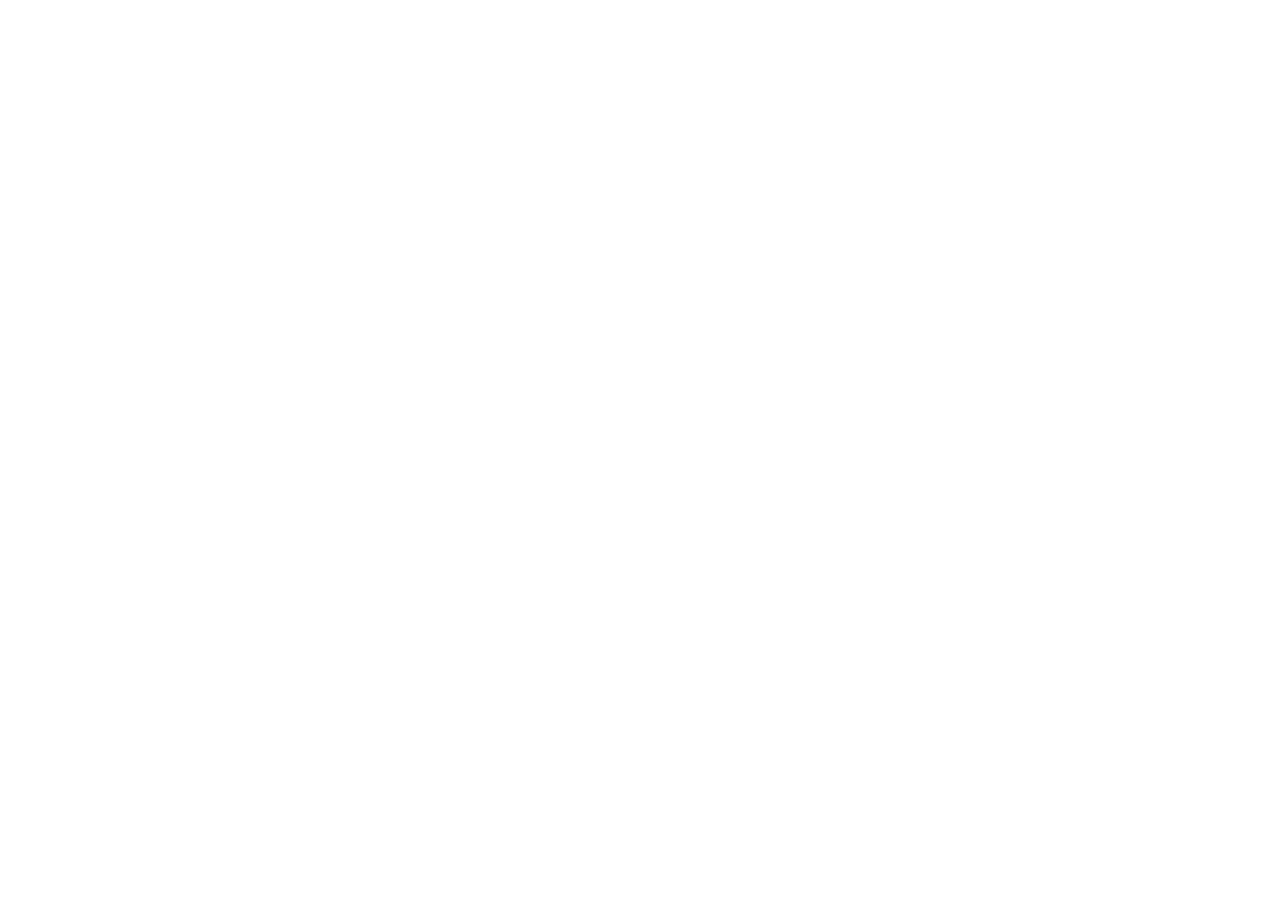
==== calculadora/calculadora.html @ 1b57e737 "adição de links ancoras" ====
<!DOCTYPE html>
<html lang="en">
<head>
    <meta charset="UTF-8">
    <meta http-equiv="X-UA-Compatible" content="IE=edge">
    <meta name="viewport" content="width=device-width, initial-scale=1.0">
    <title>Calculadora</title>
</head>
<body>
    
</body>
</html>
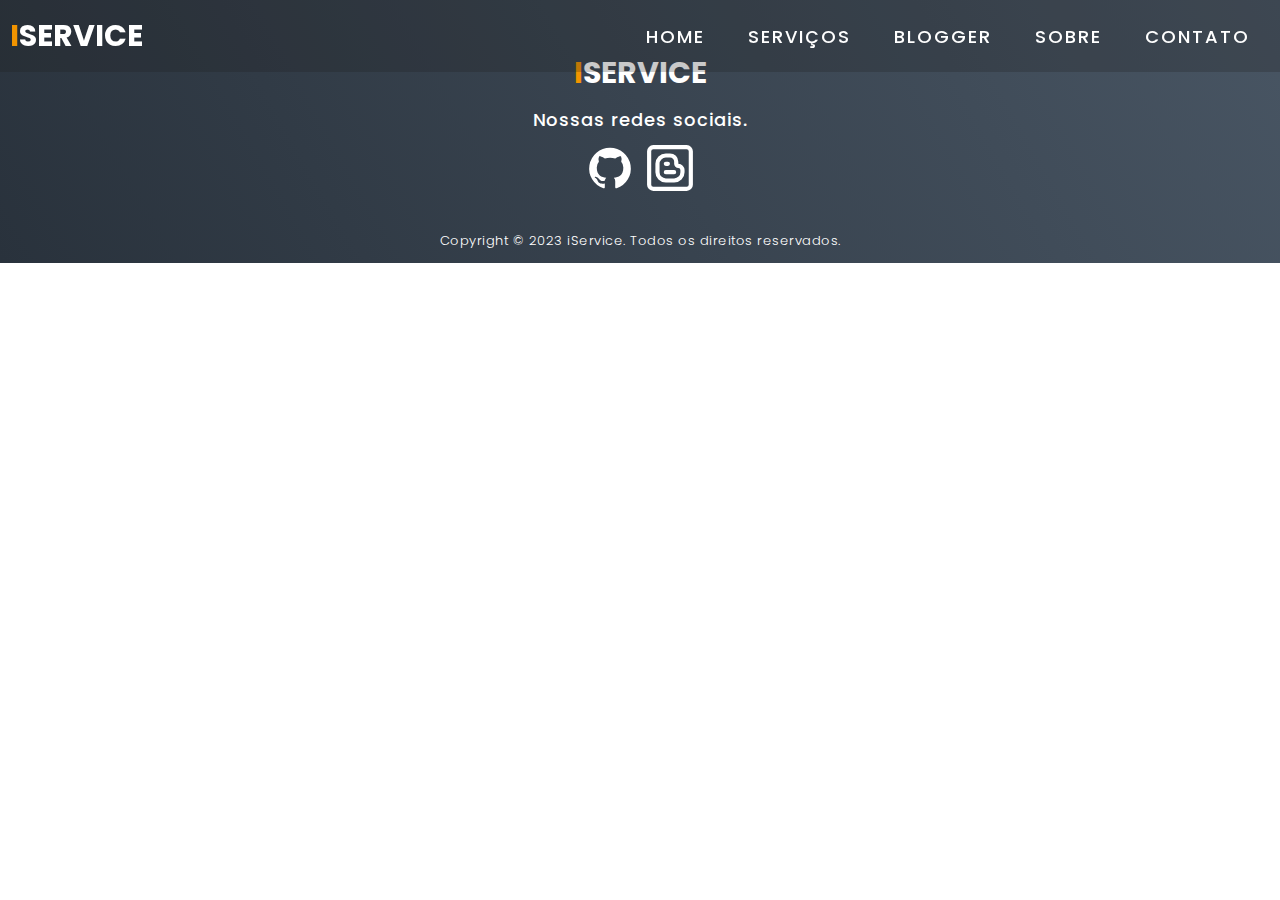
==== commit fad706db: "Criação de nav e footer da page calculadora" ====
--- a/calculadora/calculadora.html
+++ b/calculadora/calculadora.html
@@ -1,12 +1,75 @@
 <!DOCTYPE html>
 <html lang="en">
+
 <head>
     <meta charset="UTF-8">
     <meta http-equiv="X-UA-Compatible" content="IE=edge">
     <meta name="viewport" content="width=device-width, initial-scale=1.0">
+    <link rel="stylesheet" href="/style.css">
+    <link rel="shortcut icon" href="/img/leao.png" type="image/x-icon">
     <title>Calculadora</title>
 </head>
+
 <body>
-    
+    <!-- Header -->
+    <section id="header">
+        <div class="header container">
+            <div class="nav-bar">
+                <div class="brand">
+                    <a href="/index.html">
+                        <h1><span>i</span>Service</h1>
+                    </a>
+                </div>
+                <div class="nav-list">
+                    <div class="hamburger">
+                        <div class="bar"></div>
+                    </div>
+                    <ul>
+                        <li><a href="/index.html#home" data-after="Home">Home</a></li>
+                        <li><a href="/index.html#services" data-after="Service">Serviços</a></li>
+                        <li><a href="/index.html#projects" data-after="Projects">Blogger</a></li>
+                        <li><a href="/index.html#about" data-after="About">Sobre</a></li>
+                        <li><a href="/index.html#contact" data-after="Contact">Contato</a></li>
+                    </ul>
+                </div>
+            </div>
+        </div>
+    </section>
+    <!-- End Header -->
+
+    <!-- Footer -->
+    <section id="footer">
+        <div class="footer container">
+            <div class="brand">
+                <h1><span>i</span>Service </h1>
+            </div>
+            <h2>Nossas redes sociais.</h2>
+            <div class="social-icon">
+                <div class="social-item">
+                    <a href="https://github.com/gabrielniino/iservice-leaozinho" target="_blank">
+                        <svg xmlns="http://www.w3.org/2000/svg" data-name="Layer 1" viewBox="0 0 24 24" id="github">
+                            <path
+                                d="M12,2.2467A10.00042,10.00042,0,0,0,8.83752,21.73419c.5.08752.6875-.21247.6875-.475,0-.23749-.01251-1.025-.01251-1.86249C7,19.85919,6.35,18.78423,6.15,18.22173A3.636,3.636,0,0,0,5.125,16.8092c-.35-.1875-.85-.65-.01251-.66248A2.00117,2.00117,0,0,1,6.65,17.17169a2.13742,2.13742,0,0,0,2.91248.825A2.10376,2.10376,0,0,1,10.2,16.65923c-2.225-.25-4.55-1.11254-4.55-4.9375a3.89187,3.89187,0,0,1,1.025-2.6875,3.59373,3.59373,0,0,1,.1-2.65s.83747-.26251,2.75,1.025a9.42747,9.42747,0,0,1,5,0c1.91248-1.3,2.75-1.025,2.75-1.025a3.59323,3.59323,0,0,1,.1,2.65,3.869,3.869,0,0,1,1.025,2.6875c0,3.83747-2.33752,4.6875-4.5625,4.9375a2.36814,2.36814,0,0,1,.675,1.85c0,1.33752-.01251,2.41248-.01251,2.75,0,.26251.1875.575.6875.475A10.0053,10.0053,0,0,0,12,2.2467Z"
+                                fill="#ffffff" class="color000000 svgShape">
+                            </path>
+                        </svg>
+                    </a>
+                </div>
+                <div class="social-item">
+                    <a href="https://impostoderendaiservice.blogspot.com/" target="_blank">
+                        <svg xmlns="http://www.w3.org/2000/svg" data-name="Layer 1" viewBox="0 0 24 24" id="blogger">
+                            <path
+                                d="M13.99121,13.00044h-4a1,1,0,0,0,0,2h4a1,1,0,0,0,0-2Zm-4-2h1a1,1,0,0,0,0-2h-1a1,1,0,0,0,0,2Zm6-1.001v-.999a4.004,4.004,0,0,0-4-4h-2a5.00589,5.00589,0,0,0-5,5v4a5.00589,5.00589,0,0,0,5,5h4a5.00589,5.00589,0,0,0,5-5v-1A3.00474,3.00474,0,0,0,15.99121,9.99946Zm0,.001v.001l-1-.001Zm1,4a3.00328,3.00328,0,0,1-3,3h-4a3.00328,3.00328,0,0,1-3-3v-4a3.00328,3.00328,0,0,1,3-3h2a2.0026,2.0026,0,0,1,2,2v1a2.0026,2.0026,0,0,0,2,2,1.00067,1.00067,0,0,1,1,1Zm3-13h-16a3.00328,3.00328,0,0,0-3,3v16a3.00328,3.00328,0,0,0,3,3h16a3.00328,3.00328,0,0,0,3-3v-16A3.00328,3.00328,0,0,0,19.99121,1.00044Zm1,19a1.00067,1.00067,0,0,1-1,1h-16a1.00067,1.00067,0,0,1-1-1v-16a1.00067,1.00067,0,0,1,1-1h16a1.00067,1.00067,0,0,1,1,1Z"
+                                fill="#ffffff" class="color000000 svgShape">
+                            </path>
+                        </svg>
+                    </a>
+                </div>
+            </div>
+            <p>Copyright © 2023 iService. Todos os direitos reservados.</p>
+        </div>
+    </section>
+    <!-- End Footer -->
 </body>
+
 </html>--- a/style.css
+++ b/style.css
@@ -0,0 +1,834 @@
+@import url('https://fonts.googleapis.com/css2?family=Poppins:wght@400;500;600&display=swap');
+
+* {
+	padding: 0;
+	margin: 0;
+	box-sizing: border-box;
+}
+
+html {
+	font-size: 10px;
+	font-family: 'Poppins', sans-serif;
+	scroll-behavior: smooth;
+}
+
+a {
+	text-decoration: none;
+}
+
+.container {
+	min-height: 100vh;
+	width: 100%;
+	display: flex;
+	align-items: center;
+	justify-content: center;
+}
+
+img {
+	height: 100%;
+	width: 100%;
+	object-fit: cover;
+}
+
+p {
+	color: black;
+	font-size: 1.4rem;
+	margin-top: 5px;
+	line-height: 2.5rem;
+	font-weight: 300;
+	letter-spacing: 0.05rem;
+}
+
+.section-title {
+	font-size: 4rem;
+	font-weight: 300;
+	color: black;
+	margin-bottom: 10px;
+	text-transform: uppercase;
+	letter-spacing: 0.2rem;
+	text-align: center;
+}
+
+.section-title span {
+	color: #F29400;
+}
+
+.cta {
+	display: inline-block;
+	padding: 10px 30px;
+	color: white;
+	background-color: transparent;
+	border: 2px solid #F29400;
+	font-size: 2rem;
+	text-transform: uppercase;
+	letter-spacing: 0.1rem;
+	margin-top: 30px;
+	transition: 0.3s ease;
+	transition-property: background-color, color;
+}
+
+.cta:hover {
+	color: white;
+	background-color: #F29400;
+}
+
+.brand h1 {
+	font-size: 3rem;
+	text-transform: uppercase;
+	color: white;
+}
+
+.brand h1 span {
+	color: #F29400;
+}
+
+/* Header section */
+#header {
+	position: fixed;
+	z-index: 1000;
+	left: 0;
+	top: 0;
+	width: 100vw;
+	height: auto;
+}
+
+#header .header {
+	min-height: 8vh;
+	background-color: rgba(31, 30, 30, 0.24);
+	transition: 0.3s ease background-color;
+}
+
+#header .nav-bar {
+	display: flex;
+	align-items: center;
+	justify-content: space-between;
+	width: 100%;
+	height: 100%;
+	max-width: 1300px;
+	padding: 0 10px;
+}
+
+#header .nav-list ul {
+	list-style: none;
+	position: absolute;
+	background-color: rgb(31, 30, 30);
+	width: 100vw;
+	height: 100vh;
+	left: 100%;
+	top: 0;
+	display: flex;
+	flex-direction: column;
+	justify-content: center;
+	align-items: center;
+	z-index: 1;
+	overflow-x: hidden;
+	transition: 0.5s ease left;
+}
+
+#header .nav-list ul.active {
+	left: 0%;
+}
+
+#header .nav-list ul a {
+	font-size: 2.5rem;
+	font-weight: 500;
+	letter-spacing: 0.2rem;
+	text-decoration: none;
+	color: white;
+	text-transform: uppercase;
+	padding: 20px;
+	display: block;
+}
+
+#header .nav-list ul a::after {
+	content: attr(data-after);
+	position: absolute;
+	top: 50%;
+	left: 50%;
+	transform: translate(-50%, -50%) scale(0);
+	color: rgba(45, 106, 160, 0.021);
+	font-size: 13rem;
+	letter-spacing: 50px;
+	z-index: -1;
+	transition: 0.3s ease letter-spacing;
+}
+
+#header .nav-list ul li:hover a::after {
+	transform: translate(-50%, -50%) scale(1);
+	letter-spacing: initial;
+}
+
+#header .nav-list ul li:hover a {
+	color: #F29400;
+}
+
+#header .hamburger {
+	height: 60px;
+	width: 60px;
+	display: inline-block;
+	border: 3px solid white;
+	border-radius: 50%;
+	position: relative;
+	display: flex;
+	align-items: center;
+	justify-content: center;
+	z-index: 100;
+	cursor: pointer;
+	transform: scale(0.8);
+	margin-right: 20px;
+}
+
+#header .hamburger:after {
+	position: absolute;
+	content: '';
+	height: 100%;
+	width: 100%;
+	border-radius: 50%;
+	border: 3px solid white;
+	animation: hamburger_puls 1s ease infinite;
+}
+
+#header .hamburger .bar {
+	height: 2px;
+	width: 30px;
+	position: relative;
+	background-color: white;
+	z-index: -1;
+}
+
+#header .hamburger .bar::after,
+#header .hamburger .bar::before {
+	content: '';
+	position: absolute;
+	height: 100%;
+	width: 100%;
+	left: 0;
+	background-color: white;
+	transition: 0.3s ease;
+	transition-property: top, bottom;
+}
+
+#header .hamburger .bar::after {
+	top: 8px;
+}
+
+#header .hamburger .bar::before {
+	bottom: 8px;
+}
+
+#header .hamburger.active .bar::before {
+	bottom: 0;
+}
+
+#header .hamburger.active .bar::after {
+	top: 0;
+}
+
+/* End Header section */
+
+/* home Section */
+#home {
+	background-image: url(./img/background-lion2.jpg);
+	background-size: cover;
+	background-position: right center;
+	position: relative;
+	z-index: 1;
+}
+
+#home::after {
+	content: '';
+	position: absolute;
+	left: 0;
+	top: 0;
+	height: 100%;
+	width: 100%;
+	background-color: black;
+	opacity: 0.7;
+	z-index: -1;
+}
+
+#home .home {
+	max-width: 1200px;
+	margin: 0 auto;
+	justify-content: flex-start;
+}
+
+#home h1 {
+	display: block;
+	width: fit-content;
+	font-size: 4rem;
+	position: relative;
+	color: transparent;
+	animation: text_reveal 0.5s ease forwards;
+	animation-delay: 1s;
+}
+
+#home h1:nth-child(1) {
+	animation-delay: 1s;
+}
+
+#home h1:nth-child(2) {
+	animation-delay: 2s;
+}
+
+#home h1:nth-child(3) {
+	animation: text_reveal_name 0.5s ease forwards;
+	animation-delay: 3s;
+}
+
+#home h1 span {
+	position: absolute;
+	top: 0;
+	left: 0;
+	height: 100%;
+	width: 0;
+	background-color: #F29400;
+	animation: text_reveal_box 1s ease;
+	animation-delay: 0.5s;
+}
+
+#home h1:nth-child(1) span {
+	animation-delay: 0.5s;
+}
+
+#home h1:nth-child(2) span {
+	animation-delay: 1.5s;
+}
+
+#home h1:nth-child(3) span {
+	animation-delay: 2.5s;
+}
+
+/* End home Section */
+
+/* Services Section */
+#services .services {
+	flex-direction: column;
+	text-align: center;
+	max-width: 1500px;
+	margin: 0 auto;
+	padding: 100px 0;
+}
+
+#services .service-top {
+	max-width: 500px;
+	margin: 0 auto;
+}
+
+#services .service-bottom {
+	display: flex;
+	align-items: center;
+	justify-content: center;
+	flex-wrap: wrap;
+	margin-top: 50px;
+}
+
+#services .service-item {
+	flex-basis: 80%;
+	display: flex;
+	align-items: flex-start;
+	justify-content: center;
+	flex-direction: column;
+	padding: 30px;
+	border-radius: 10px;
+	background-image: url(./img/background-lion.jpg);
+	background-size: cover;
+	margin: 10px 5%;
+	position: relative;
+	z-index: 1;
+	overflow: hidden;
+}
+
+#services .service-item::after {
+	content: '';
+	position: absolute;
+	left: 0;
+	top: 0;
+	height: 100%;
+	width: 100%;
+	background-image: linear-gradient(60deg, #29323c 0%, #485563 100%);
+	opacity: 0.9;
+	z-index: -1;
+}
+
+#services .service-bottom .icon {
+	height: 80px;
+	width: 80px;
+	margin-bottom: 20px;
+}
+
+#services .service-item h2 {
+	font-size: 2rem;
+	color: white;
+	margin-bottom: 10px;
+	text-transform: uppercase;
+}
+
+#services .service-item p {
+	color: white;
+	text-align: left;
+}
+
+/* End Services Section */
+
+/* Projects section */
+#projects .projects {
+	flex-direction: column;
+	max-width: 1200px;
+	margin: 0 auto;
+	padding: 100px 0;
+}
+
+#projects .projects-header h1 {
+	margin-bottom: 50px;
+}
+
+#projects .all-projects {
+	display: flex;
+	align-items: center;
+	justify-content: center;
+	flex-direction: column;
+}
+
+#projects .project-item {
+	display: flex;
+	align-items: center;
+	justify-content: center;
+	flex-direction: column;
+	width: 80%;
+	margin: 20px auto;
+	overflow: hidden;
+	border-radius: 10px;
+}
+
+#projects .project-info {
+	padding: 30px;
+	flex-basis: 50%;
+	height: 100%;
+	display: flex;
+	align-items: flex-start;
+	justify-content: center;
+	flex-direction: column;
+	background-image: linear-gradient(60deg, #29323c 0%, #485563 100%);
+	color: white;
+}
+
+#projects .project-info h1 {
+	font-size: 4rem;
+	font-weight: 500;
+}
+
+#projects .project-info h2 {
+	font-size: 1.8rem;
+	font-weight: 500;
+	margin-top: 10px;
+}
+
+#projects .project-info p {
+	color: white;
+}
+
+#projects .project-img {
+	flex-basis: 50%;
+	height: 300px;
+	overflow: hidden;
+	position: relative;
+}
+
+#projects .project-img:after {
+	content: '';
+	position: absolute;
+	left: 0;
+	top: 0;
+	height: 100%;
+	width: 100%;
+	background-image: linear-gradient(60deg, #29323c 0%, #485563 100%);
+	opacity: 0.7;
+}
+
+#projects .project-img img {
+	transition: 0.3s ease transform;
+}
+
+#projects .project-item:hover .project-img img {
+	transform: scale(1.1);
+}
+
+/* End Projects section */
+
+/* About Section */
+#about .about {
+	flex-direction: column-reverse;
+	text-align: center;
+	max-width: 1200px;
+	margin: 0 auto;
+	padding: 100px 20px;
+}
+
+#about .col-left {
+	width: 250px;
+	height: 360px;
+}
+
+#about .col-right {
+	width: 100%;
+}
+
+#about .col-right h2 {
+	font-size: 1.8rem;
+	font-weight: 500;
+	letter-spacing: 0.2rem;
+	margin-bottom: 10px;
+}
+
+#about .col-right p {
+	margin-bottom: 20px;
+}
+
+#about .col-right .cta {
+	color: black;
+	margin-bottom: 50px;
+	padding: 10px 20px;
+	font-size: 2rem;
+}
+
+#about .col-left .about-img {
+	height: 100%;
+	width: 100%;
+	position: relative;
+	border: 10px solid white;
+}
+
+#about .col-left .about-img::after {
+	content: '';
+	position: absolute;
+	left: -33px;
+	top: 19px;
+	height: 98%;
+	width: 98%;
+	border: 7px solid #F29400;
+	z-index: -1;
+}
+
+/* End About Section */
+
+/* contact Section */
+#contact .contact {
+	flex-direction: column;
+	max-width: 1200px;
+	margin: 0 auto;
+	width: 90%;
+}
+
+#contact .contact-items {
+	/* max-width: 400px; */
+	width: 100%;
+}
+
+#contact .contact-item {
+	width: 80%;
+	padding: 20px;
+	text-align: center;
+	border-radius: 10px;
+	padding: 30px;
+	margin: 30px;
+	display: flex;
+	justify-content: center;
+	align-items: center;
+	flex-direction: column;
+	box-shadow: 0px 0px 18px 0 #0000002c;
+	transition: 0.3s ease box-shadow;
+}
+
+#contact .contact-item:hover {
+	box-shadow: 0px 0px 5px 0 #0000002c;
+}
+
+#contact .icon {
+	width: 70px;
+	margin: 0 auto;
+	margin-bottom: 10px;
+}
+
+#contact .contact-info h1 {
+	font-size: 2.5rem;
+	font-weight: 500;
+	margin-bottom: 5px;
+}
+
+#contact .contact-info h2 {
+	font-size: 1.3rem;
+	line-height: 2rem;
+	font-weight: 500;
+}
+
+/*End contact Section */
+
+/* Footer */
+#footer {
+	background-image: linear-gradient(60deg, #29323c 0%, #485563 100%);
+}
+
+#footer .footer {
+	min-height: 200px;
+	flex-direction: column;
+	padding-top: 50px;
+	padding-bottom: 10px;
+}
+
+#footer h2 {
+	color: white;
+	font-weight: 500;
+	font-size: 1.8rem;
+	letter-spacing: 0.1rem;
+	margin-top: 10px;
+	margin-bottom: 10px;
+}
+
+#footer .social-icon {
+	display: flex;
+	margin-bottom: 30px;
+}
+
+#footer .social-item {
+	height: 50px;
+	width: 50px;
+	margin: 0 5px;
+}
+
+#footer .social-item img {
+	filter: grayscale(1);
+	transition: 0.3s ease filter;
+}
+
+#footer .social-item:hover img {
+	filter: grayscale(0);
+}
+
+#footer p {
+	color: white;
+	font-size: 1.3rem;
+}
+
+/* End Footer */
+
+/* Keyframes */
+@keyframes hamburger_puls {
+	0% {
+		opacity: 1;
+		transform: scale(1);
+	}
+
+	100% {
+		opacity: 0;
+		transform: scale(1.4);
+	}
+}
+
+@keyframes text_reveal_box {
+	50% {
+		width: 100%;
+		left: 0;
+	}
+
+	100% {
+		width: 0;
+		left: 100%;
+	}
+}
+
+@keyframes text_reveal {
+	100% {
+		color: white;
+	}
+}
+
+@keyframes text_reveal_name {
+	100% {
+		color: #F29400;
+		font-weight: 500;
+	}
+}
+
+/* End Keyframes */
+
+/* Media Query For Tablet */
+@media only screen and (min-width: 768px) {
+	.cta {
+		font-size: 2.5rem;
+		padding: 20px 60px;
+	}
+
+	h1.section-title {
+		font-size: 6rem;
+	}
+
+	/* home */
+	#home .home_content {
+		margin: 2.5%;
+	}
+
+	#home h1 {
+		font-size: 7rem;
+	}
+
+	/* End home */
+
+	/* Services Section */
+	#services .service-bottom .service-item {
+		flex-basis: 45%;
+		margin: 2.5%;
+	}
+
+	/* End Services Section */
+
+	/* Project */
+	#projects .project-item {
+		flex-direction: row;
+	}
+
+	#projects .project-item:nth-child(even) {
+		flex-direction: row-reverse;
+	}
+
+	#projects .project-item {
+		height: 400px;
+		margin: 0;
+		width: 100%;
+		border-radius: 0;
+	}
+
+	#projects .all-projects .project-info {
+		height: 100%;
+	}
+
+	#projects .all-projects .project-img {
+		height: 100%;
+	}
+
+	/* End Project */
+
+	/* About */
+	#about .about {
+		flex-direction: row;
+	}
+
+	#about .col-left {
+		width: 600px;
+		height: 400px;
+		padding-left: 60px;
+	}
+
+	#about .about .col-left .about-img::after {
+		left: -45px;
+		top: 34px;
+		height: 98%;
+		width: 98%;
+		border: 10px solid #F29400;
+	}
+
+	#about .col-right {
+		text-align: left;
+		padding: 30px;
+	}
+
+	#about .col-right h1 {
+		text-align: left;
+	}
+
+	/* End About */
+
+	/* contact  */
+	#contact .contact {
+		flex-direction: column;
+		padding: 100px 0;
+		align-items: center;
+		justify-content: center;
+		min-width: 20vh;
+	}
+
+	#contact .contact-items {
+		width: 100%;
+		display: flex;
+		flex-direction: row;
+		justify-content: space-evenly;
+		margin: 0;
+	}
+
+	#contact .contact-item {
+		width: 30%;
+		margin: 0;
+		flex-direction: row;
+	}
+
+	#contact .contact-item .icon {
+		height: 100px;
+		width: 100px;
+	}
+
+	#contact .contact-item .icon img {
+		object-fit: contain;
+	}
+
+	#contact .contact-item .contact-info {
+		width: 100%;
+		text-align: left;
+		padding-left: 20px;
+	}
+
+	/* End contact  */
+}
+
+/* End Media Query For Tablet */
+
+/* Media Query For Desktop */
+@media only screen and (min-width: 1200px) {
+
+	/* header */
+	#header .hamburger {
+		display: none;
+	}
+
+	#header .nav-list ul {
+		position: initial;
+		display: block;
+		height: auto;
+		width: fit-content;
+		background-color: transparent;
+	}
+
+	#header .nav-list ul li {
+		display: inline-block;
+	}
+
+	#header .nav-list ul li a {
+		font-size: 1.8rem;
+	}
+
+	#header .nav-list ul a:after {
+		display: none;
+	}
+
+	/* End header */
+
+	#services .service-bottom .service-item {
+		flex-basis: 22%;
+		margin: 1.5%;
+	}
+}
+
+/* End  Media Query For Desktop */
+
+/* Media Query For Mobile */
+
+@media only screen and (max-width: 767px) {
+	#home .home_content {
+		margin: 10%;
+	}
+
+	.project-img {
+		display: none;
+	}
+}
+
+/* End  Media Query For Mobile */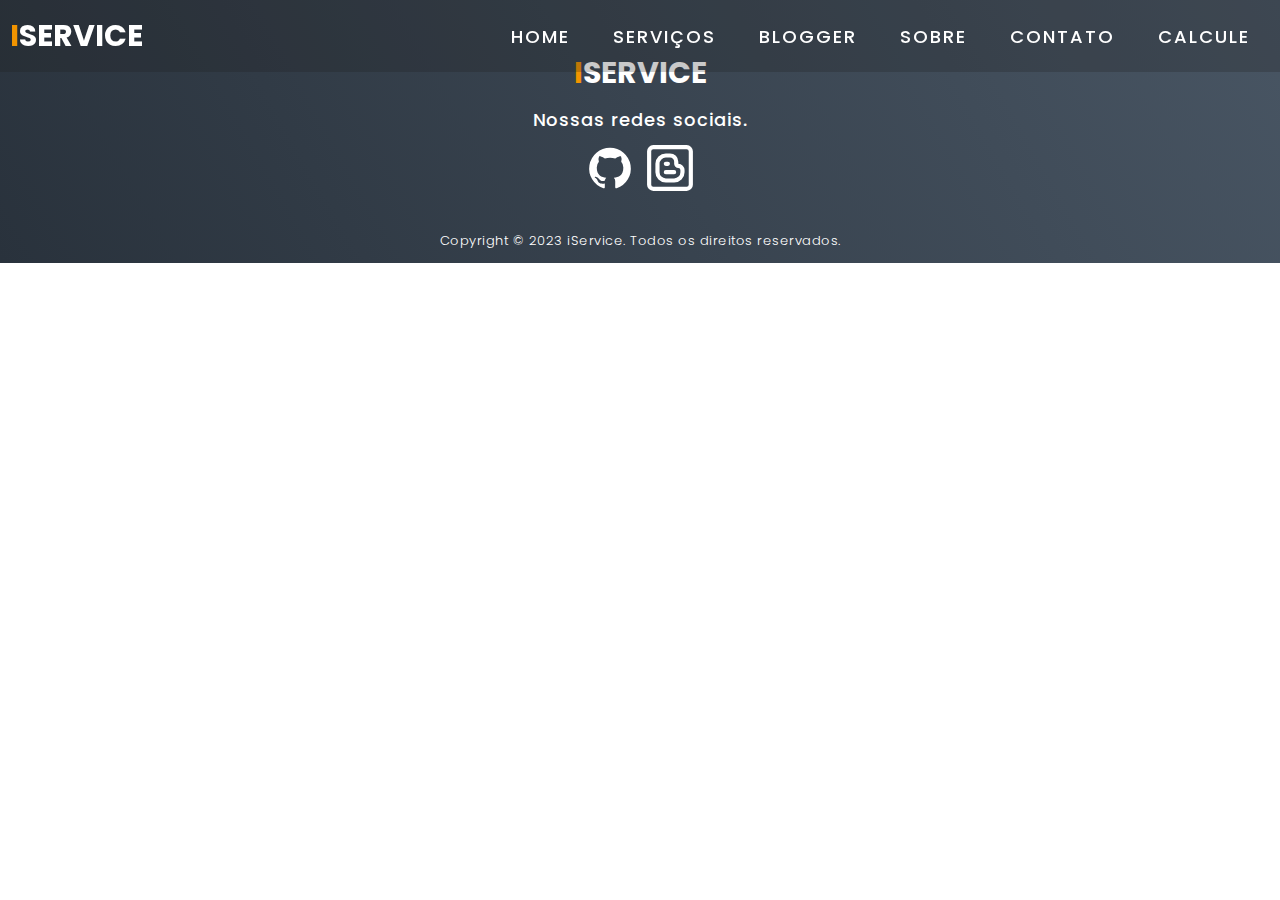
==== commit cd90dcc4: "Adião de botão "calcule"" ====
--- a/calculadora/calculadora.html
+++ b/calculadora/calculadora.html
@@ -30,6 +30,7 @@
                         <li><a href="/index.html#projects" data-after="Projects">Blogger</a></li>
                         <li><a href="/index.html#about" data-after="About">Sobre</a></li>
                         <li><a href="/index.html#contact" data-after="Contact">Contato</a></li>
+                        <li><a id="calcule" href="/calculadora/calculadora.html" data-after="Calcule">Calcule</a></li>
                     </ul>
                 </div>
             </div>
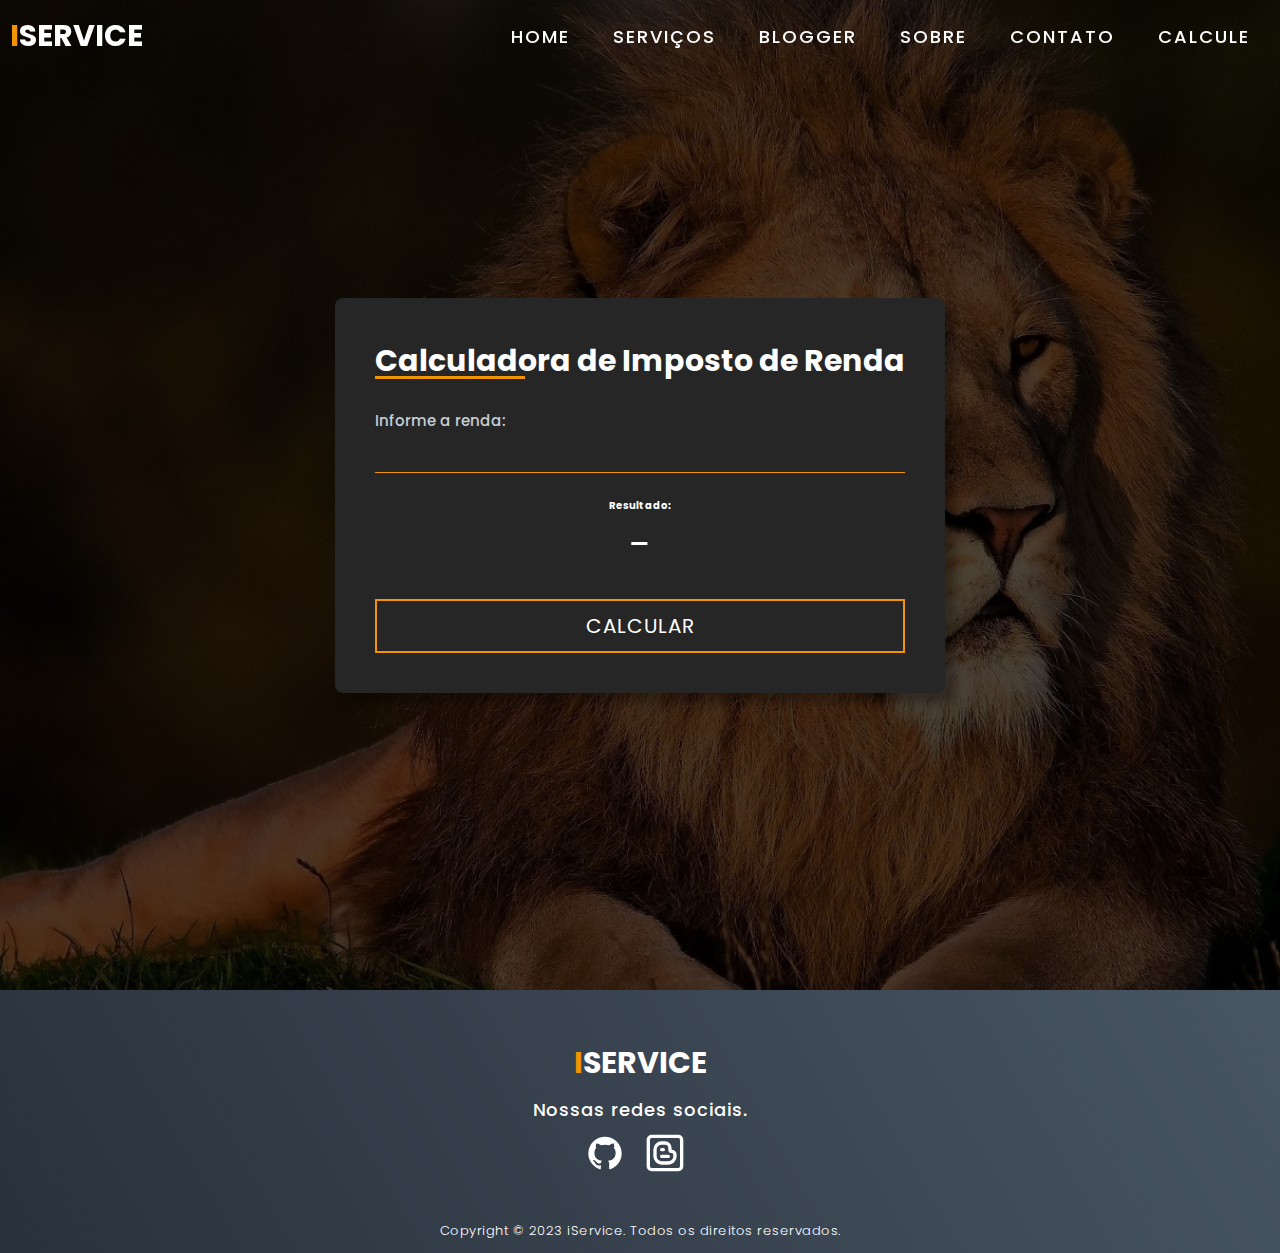
==== commit 7dd7f610: "criação da calculadora" ====
--- a/calculadora/calculadora.html
+++ b/calculadora/calculadora.html
@@ -5,7 +5,7 @@
     <meta charset="UTF-8">
     <meta http-equiv="X-UA-Compatible" content="IE=edge">
     <meta name="viewport" content="width=device-width, initial-scale=1.0">
-    <link rel="stylesheet" href="/style.css">
+    <link rel="stylesheet" href="/calculadora/calculadora.css">
     <link rel="shortcut icon" href="/img/leao.png" type="image/x-icon">
     <title>Calculadora</title>
 </head>
@@ -37,6 +37,34 @@
         </div>
     </section>
     <!-- End Header -->
+
+    <!-- Main -->
+    <main id="container">
+        <div id="calculator">
+            <h2>
+                Calculadora de Imposto de Renda
+            </h2>
+
+            <div id="input_box">
+                <div class="input-field">
+                    <label for="value">Informe a renda:</label>
+                    <input type="number" id="value">
+                </div>
+            </div>
+
+            <div class="result">
+                <h4>Resultado:</h4>
+                <span id="result">
+                    -
+                </span>
+            </div>
+
+            <button id="calculate">
+                Calcular
+            </button>
+        </div>
+    </main>
+    <!-- Main -->
 
     <!-- Footer -->
     <section id="footer">
@@ -71,6 +99,8 @@
         </div>
     </section>
     <!-- End Footer -->
+
+    <script src="calculadora.js"></script>
 </body>
 
 </html>--- a/calculadora/calculadora.css
+++ b/calculadora/calculadora.css
@@ -0,0 +1,402 @@
+@import url('https://fonts.googleapis.com/css2?family=Poppins:wght@400;500;600&display=swap');
+
+:root {
+    --linear-gradient: linear-gradient(90deg, #38bdf8, #6d28d9, #4c1d95);
+}
+
+* {
+
+    font-family: 'Poppins', sans-serif;
+    margin: 0;
+    padding: 0;
+    box-sizing: border-box;
+}
+
+html {
+    font-size: 10px;
+    font-family: 'Poppins', sans-serif;
+    scroll-behavior: smooth;
+}
+
+a {
+    text-decoration: none;
+}
+
+p {
+    color: black;
+    font-size: 1.4rem;
+    margin-top: 5px;
+    line-height: 2.5rem;
+    font-weight: 300;
+    letter-spacing: 0.05rem;
+}
+
+img {
+	height: 100%;
+	width: 100%;
+	object-fit: cover;
+}
+
+.brand h1 {
+    font-size: 3rem;
+    text-transform: uppercase;
+    color: white;
+}
+
+.brand h1 span {
+    color: rgb(242, 148, 0);
+}
+
+/* Header section */
+#header {
+    position: fixed;
+    z-index: 1000;
+    left: 0;
+    top: 0;
+    width: 100vw;
+    height: auto;
+}
+
+#header .header {
+    min-height: 8vh;
+    transition: 0.3s ease background-color;
+}
+
+#header .nav-bar {
+    display: flex;
+    align-items: center;
+    justify-content: space-between;
+    width: 100%;
+    height: 100%;
+    max-width: 1300px;
+    padding: 0 10px;
+}
+
+#header .nav-list ul {
+    list-style: none;
+    position: absolute;
+    background-color: rgb(31, 30, 30);
+    width: 100vw;
+    height: 100vh;
+    left: 100%;
+    top: 0;
+    display: flex;
+    flex-direction: column;
+    justify-content: center;
+    align-items: center;
+    z-index: 1;
+    overflow-x: hidden;
+    transition: 0.5s ease left;
+}
+
+#header .nav-list ul.active {
+    left: 0%;
+}
+
+#header .nav-list ul a {
+    font-size: 2.5rem;
+    font-weight: 500;
+    letter-spacing: 0.2rem;
+    text-decoration: none;
+    color: white;
+    text-transform: uppercase;
+    padding: 20px;
+    display: block;
+}
+
+#header .nav-list ul a::after {
+    content: attr(data-after);
+    position: absolute;
+    top: 50%;
+    left: 50%;
+    transform: translate(-50%, -50%) scale(0);
+    color: rgba(242, 148, 0, 0.1);
+    font-size: 13rem;
+    letter-spacing: 50px;
+    z-index: -1;
+    transition: 0.3s ease letter-spacing;
+}
+
+#header .nav-list ul li:hover a::after {
+    transform: translate(-50%, -50%) scale(1);
+    letter-spacing: initial;
+}
+
+#header .nav-list ul li:hover a {
+    color: #F29400;
+}
+
+#header .hamburger {
+    height: 60px;
+    width: 60px;
+    display: inline-block;
+    border: 3px solid white;
+    border-radius: 50%;
+    position: relative;
+    display: flex;
+    align-items: center;
+    justify-content: center;
+    z-index: 100;
+    cursor: pointer;
+    transform: scale(0.8);
+    margin-right: 20px;
+}
+
+#header .hamburger:after {
+    position: absolute;
+    content: '';
+    height: 100%;
+    width: 100%;
+    border-radius: 50%;
+    border: 3px solid white;
+    animation: hamburger_puls 1s ease infinite;
+}
+
+#header .hamburger .bar {
+    height: 2px;
+    width: 30px;
+    position: relative;
+    background-color: white;
+    z-index: -1;
+}
+
+#header .hamburger .bar::after,
+#header .hamburger .bar::before {
+    content: '';
+    position: absolute;
+    height: 100%;
+    width: 100%;
+    left: 0;
+    background-color: white;
+    transition: 0.3s ease;
+    transition-property: top, bottom;
+}
+
+#header .hamburger .bar::after {
+    top: 8px;
+}
+
+#header .hamburger .bar::before {
+    bottom: 8px;
+}
+
+#header .hamburger.active .bar::before {
+    bottom: 0;
+}
+
+#header .hamburger.active .bar::after {
+    top: 0;
+}
+
+.container {
+    min-height: 100vh;
+    width: 100%;
+    display: flex;
+    align-items: center;
+    justify-content: center;
+}
+
+/* End Header section */
+
+/* Main section */
+
+#container {
+    width: 100%;
+    height: 110vh;
+    display: flex;
+    align-items: center;
+    justify-content: center;
+    background-image: url(../img/background-lion2.jpg);
+    color: white;
+    background-size: cover;
+	background-position: right center;
+	position: relative;
+	z-index: 1;
+    
+}
+
+#container::after {
+	content: '';
+	position: absolute;
+	left: 0;
+	top: 0;
+	height: 100%;
+	width: 100%;
+	background-color: black;
+	opacity: 0.7;
+	z-index: -1;
+}
+
+#calculator {
+    background-color: #262626;
+    padding: 40px;
+    border-radius: 8px;
+    box-shadow: 10px 10px 10px rgba(0, 0, 0, 0.323);
+    display: flex;
+    flex-direction: column;
+    gap: 25px;
+}
+
+#calculator h2 {
+    font-size: 30px;
+    position: relative;
+}
+
+#calculator h2::before {
+    position: absolute;
+    content: '';
+    height: 3px;
+    width: 150px;
+    background: #F29400;
+    bottom: 5px;
+}
+
+#input_box {
+    display: flex;
+    flex-direction: column;
+    gap: 25px;
+}
+
+.input-field {
+    display: flex;
+    flex-direction: column;
+    width: 100%;
+}
+
+.input-field label {
+    font-size: 15px;
+    color: #c8ced6;
+    font-weight: 500;
+}
+
+.input-field input {
+    background-color: transparent;
+    border: none;
+    border-bottom: 1px solid #F29400;
+    color: #fff;
+    font-size: 20px;
+    padding: 5px;
+}
+
+.input-field input:focus {
+    outline: none;
+}
+
+.result {
+    text-align: center;
+}
+
+#result {
+    font-size: 40px;
+}
+
+#calculate {
+	display: inline-block;
+	padding: 10px 30px;
+	color: white;
+	background-color: transparent;
+	border: 2px solid #F29400;
+	font-size: 2rem;
+	text-transform: uppercase;
+	letter-spacing: 0.1rem;
+	transition: 0.3s ease;
+	transition-property: background-color, color;
+}
+
+#calculate:hover {
+	color: white;
+	background-color: #F29400;
+}
+
+/* End Main section */
+
+/* Footer */
+#footer {
+    background-image: linear-gradient(60deg, #29323c 0%, #485563 100%);
+}
+
+#footer .footer {
+    min-height: 200px;
+    flex-direction: column;
+    padding-top: 50px;
+    padding-bottom: 10px;
+}
+
+#footer h2 {
+    color: white;
+    font-weight: 500;
+    font-size: 1.8rem;
+    letter-spacing: 0.1rem;
+    margin-top: 10px;
+    margin-bottom: 10px;
+}
+
+#footer .social-icon {
+    display: flex;
+    margin-bottom: 30px;
+}
+
+#footer .social-item {
+    height: 50px;
+    width: 50px;
+    margin: 0 5px;
+}
+
+#footer .social-item svg {
+    height: 4rem;
+}
+
+#footer .social-item:hover svg .color000000 {
+    fill: #F29400;
+}
+
+#footer p {
+    color: white;
+    font-size: 1.3rem;
+}
+
+/* End Footer */
+
+/* Media Query For Desktop */
+@media only screen and (min-width: 1200px) {
+
+    /* header */
+    #header .hamburger {
+        display: none;
+    }
+
+    #header .nav-list ul {
+        position: initial;
+        display: block;
+        height: auto;
+        width: fit-content;
+        background-color: transparent;
+    }
+
+    #header .nav-list ul li {
+        display: inline-block;
+    }
+
+    #header .nav-list ul li a {
+        font-size: 1.8rem;
+    }
+
+    #header .nav-list ul a:after {
+        display: none;
+    }
+
+    /* End header */
+}
+
+/* Keyframes */
+@keyframes hamburger_puls {
+    0% {
+        opacity: 1;
+        transform: scale(1);
+    }
+
+    100% {
+        opacity: 0;
+        transform: scale(1.4);
+    }
+}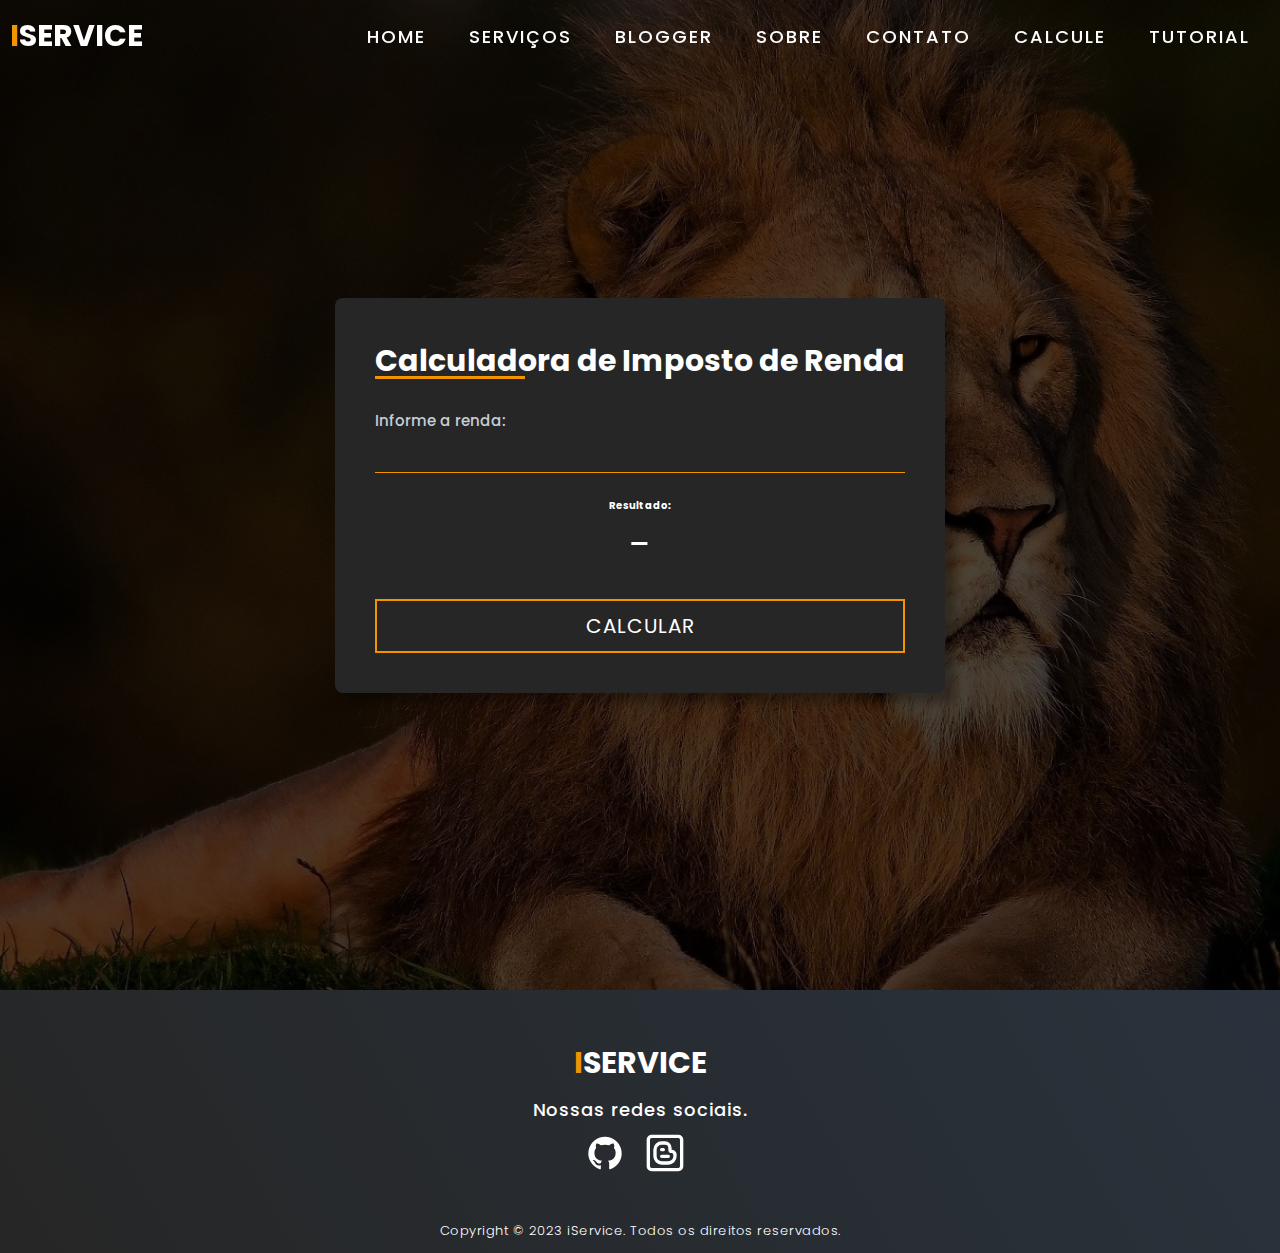
==== commit 7af1b848: "finalização do site" ====
--- a/calculadora/calculadora.html
+++ b/calculadora/calculadora.html
@@ -7,7 +7,7 @@
     <meta name="viewport" content="width=device-width, initial-scale=1.0">
     <link rel="stylesheet" href="/calculadora/calculadora.css">
     <link rel="shortcut icon" href="/img/leao.png" type="image/x-icon">
-    <title>Calculadora</title>
+    <title>Leãozinho da iService</title>
 </head>
 
 <body>
@@ -25,13 +25,14 @@
                         <div class="bar"></div>
                     </div>
                     <ul>
-                        <li><a href="/index.html#home" data-after="Home">Home</a></li>
-                        <li><a href="/index.html#services" data-after="Service">Serviços</a></li>
-                        <li><a href="/index.html#projects" data-after="Projects">Blogger</a></li>
-                        <li><a href="/index.html#about" data-after="About">Sobre</a></li>
-                        <li><a href="/index.html#contact" data-after="Contact">Contato</a></li>
-                        <li><a id="calcule" href="/calculadora/calculadora.html" data-after="Calcule">Calcule</a></li>
-                    </ul>
+                        <li><a href="#home" data-after="Home">Home</a></li>
+                        <li><a href="#services" data-after="Service">Serviços</a></li>
+                        <li><a href="#projects" data-after="Projects">Blogger</a></li>
+                        <li><a href="#about" data-after="About">Sobre</a></li>
+                        <li><a href="#contact" data-after="Contact">Contato</a></li>
+                        <li><a href="/calculadora/calculadora.html" data-after="Calcule">Calcule</a></li>
+                        <li><a href="/tutorial/tutorial.html" data-after="Tutorial">Tutorial</a></li>
+                      </ul>
                 </div>
             </div>
         </div>
--- a/calculadora/calculadora.css
+++ b/calculadora/calculadora.css
@@ -1,8 +1,4 @@
 @import url('https://fonts.googleapis.com/css2?family=Poppins:wght@400;500;600&display=swap');
-
-:root {
-    --linear-gradient: linear-gradient(90deg, #38bdf8, #6d28d9, #4c1d95);
-}
 
 * {
 
@@ -270,12 +266,14 @@
 }
 
 .input-field input {
+    outline: none;              
     background-color: transparent;
     border: none;
     border-bottom: 1px solid #F29400;
     color: #fff;
     font-size: 20px;
     padding: 5px;
+    
 }
 
 .input-field input:focus {
@@ -312,7 +310,7 @@
 
 /* Footer */
 #footer {
-    background-image: linear-gradient(60deg, #29323c 0%, #485563 100%);
+    background-image: linear-gradient(60deg, #262626 0%, #29323c 100%);
 }
 
 #footer .footer {
